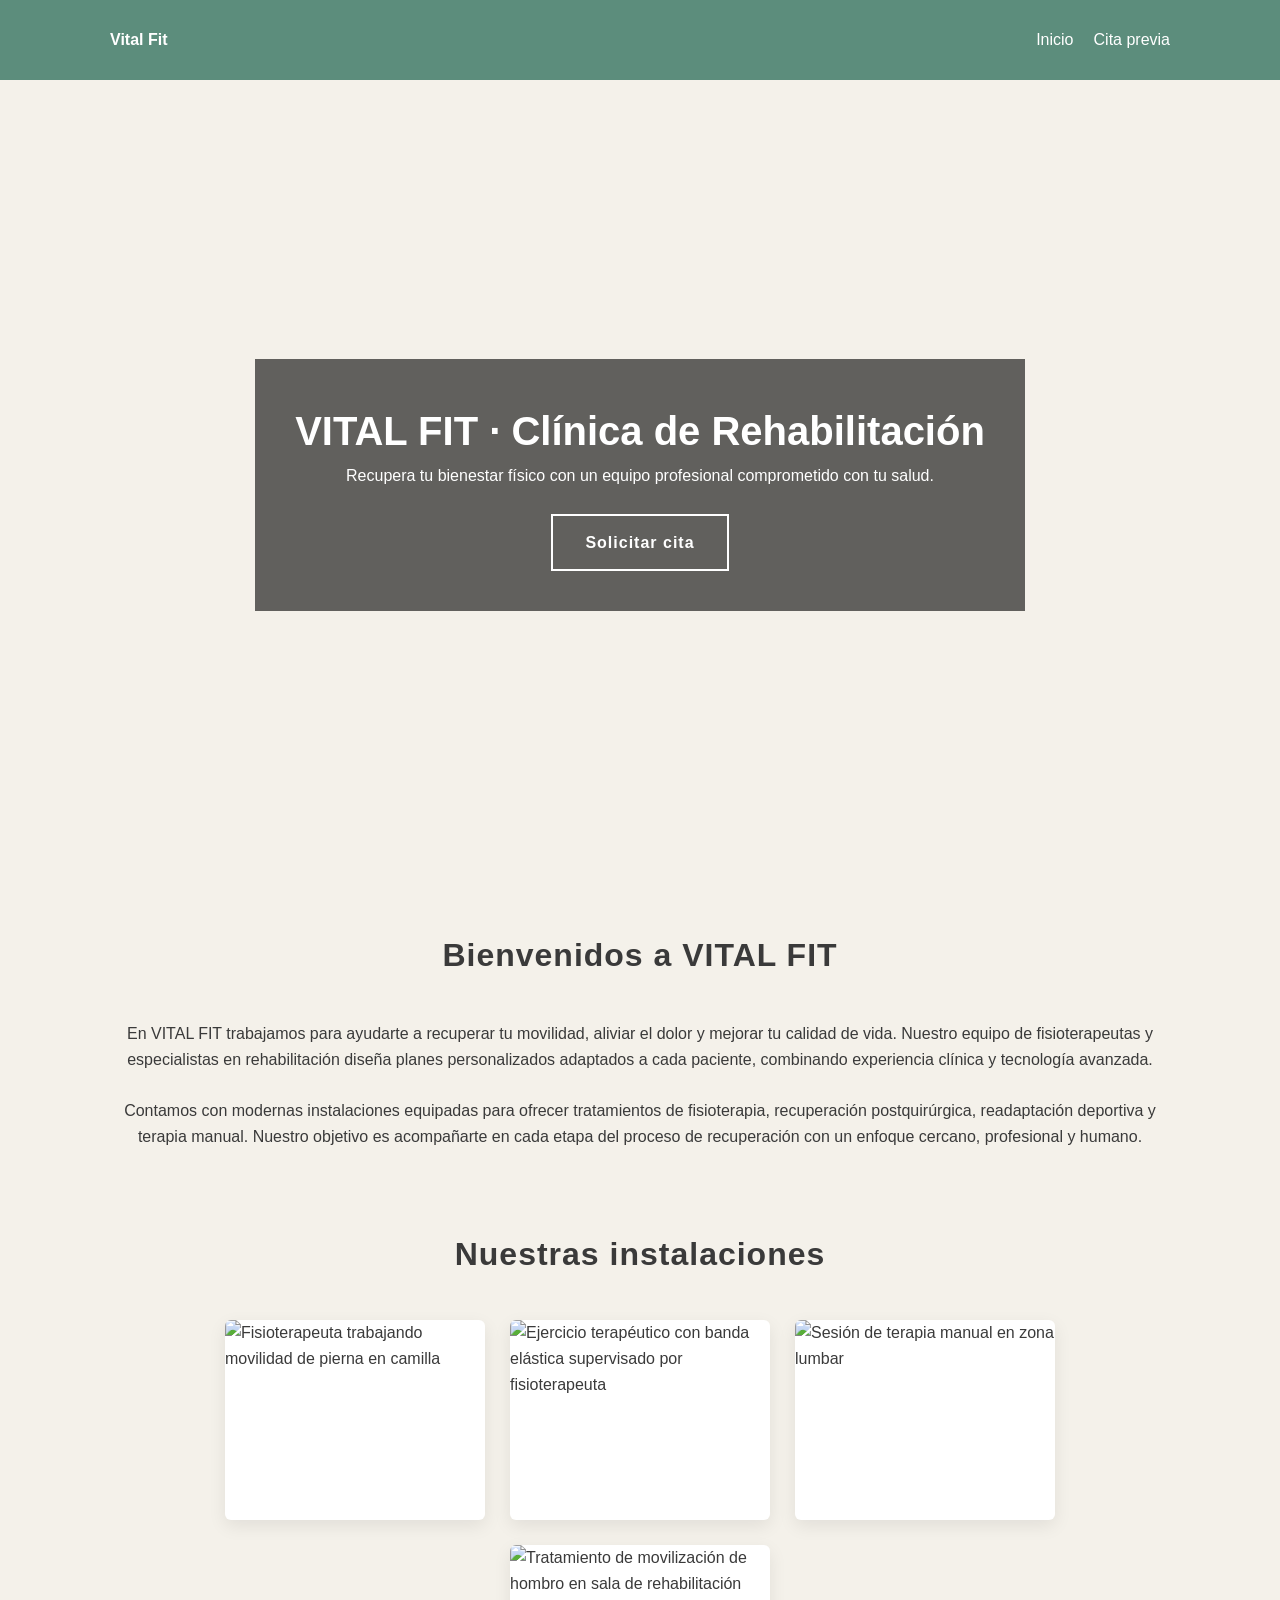
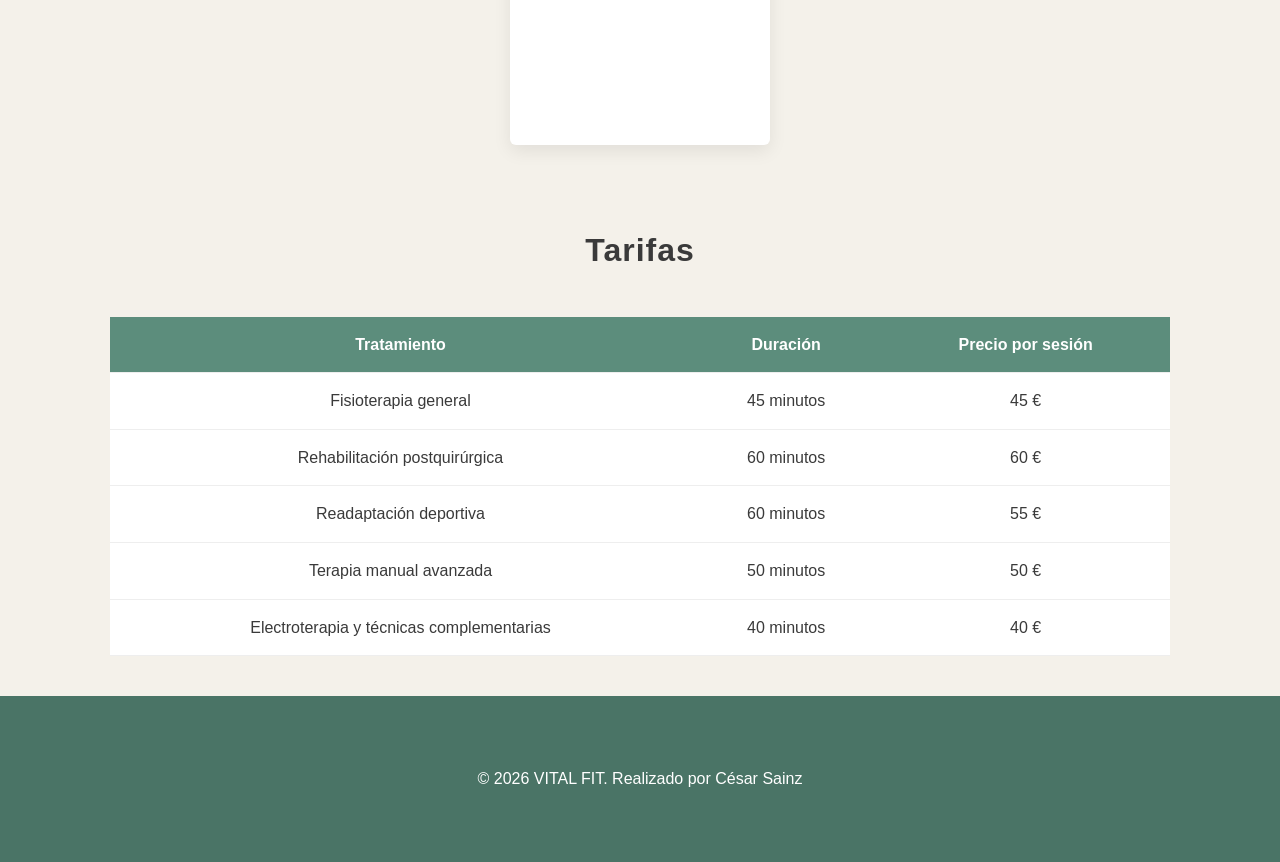
==== index.html @ 0e2b8ab7 "Add files via upload" ====
<!DOCTYPE html>
<html lang="es">
<head>
    <meta charset="UTF-8">
    <meta name="viewport" content="width=device-width, initial-scale=1.0">
    <title>Vital Fit</title>
    <link rel="stylesheet" href="style.css">
</head>
<body>

<header>
    <nav class="nav container">
        <div class="logo">Vital Fit</div>
        <!-- Sustituimos el div por una lista desordenada -->
        <ul class="menu">
            <li><a href="index.html">Inicio</a></li>
            <li><a href="cita-previa.html" class="btn-nav">Cita previa</a></li>
        </ul>
    </nav>
</header>

<main>

    <!-- HERO -->
    <section class="hero">
        <div class="hero-overlay">
            <h1>VITAL FIT · Clínica de Rehabilitación</h1>
            <p>Recupera tu bienestar físico con un equipo profesional comprometido con tu salud.</p>
            <a href="cita-previa.html" class="btn-cta">Solicitar cita</a>
        </div>
    </section>

    <!-- BIENVENIDA -->
    <section class="container text-center">
        <h2>Bienvenidos a VITAL FIT</h2>
        <p>
        En VITAL FIT trabajamos para ayudarte a recuperar tu movilidad,
        aliviar el dolor y mejorar tu calidad de vida. Nuestro equipo de
        fisioterapeutas y especialistas en rehabilitación diseña planes
        personalizados adaptados a cada paciente, combinando experiencia
        clínica y tecnología avanzada.
        </p>
    </br>
        <p>
        Contamos con modernas instalaciones equipadas para ofrecer
        tratamientos de fisioterapia, recuperación postquirúrgica,
        readaptación deportiva y terapia manual. Nuestro objetivo es
        acompañarte en cada etapa del proceso de recuperación con un
        enfoque cercano, profesional y humano.
        </p>
    </section>

    <!-- GALERÍA -->
    <section class="container">
        <h2 class="text-center">Nuestras instalaciones</h2>
        <div class="galeria">

           <figure>
                <img src="img/rehabilitacion-pierna-camilla.jpg"
                 alt="Fisioterapeuta trabajando movilidad de pierna en camilla">
            </figure>

            <figure>
                <img src="img/ejercicio-terapeutico-banda-elastica.jpg"
                 alt="Ejercicio terapéutico con banda elástica supervisado por fisioterapeuta">
            </figure>

            <figure>
                <img src="img/terapia-manual-espalda.jpg"
                 alt="Sesión de terapia manual en zona lumbar">
            </figure>

            <figure>
                <img src="img/movilizacion-hombro-clinica.jpg"
                 alt="Tratamiento de movilización de hombro en sala de rehabilitación">
            </figure>
        </div>
    </section>

    <!-- TARIFAS -->
    <section class="container">
        <h2 class="text-center">Tarifas</h2>
        <div class="tabla-wrapper">
            <table>
            <thead>
                <tr>
                    <th>Tratamiento</th>
                    <th>Duración</th>
                    <th>Precio por sesión</th>
                </tr>
            </thead>
            <tbody>
                <tr>
                    <td>Fisioterapia general</td>
                    <td>45 minutos</td>
                    <td>45 €</td>
                </tr>
                <tr>
                    <td>Rehabilitación postquirúrgica</td>
                    <td>60 minutos</td>
                    <td>60 €</td>
                </tr>
                <tr>
                    <td>Readaptación deportiva</td>
                    <td>60 minutos</td>
                    <td>55 €</td>
                </tr>
                <tr>
                    <td>Terapia manual avanzada</td>
                    <td>50 minutos</td>
                    <td>50 €</td>
                </tr>
                <tr>
                    <td>Electroterapia y técnicas complementarias</td>
                    <td>40 minutos</td>
                    <td>40 €</td>
                </tr>
            </tbody>
        </table>
        </div>
    </section>

</main>

<footer>
    <div class="container footer-content">
        <p>© 2026  VITAL FIT. Realizado por César Sainz</p>
    </div>
</footer>

</body>
</html>
---- style.css ----
/* =========================
   RESET
========================= */
*{
    margin:0;
    padding:0;
    box-sizing:border-box;
}

/* =========================
   BASE
========================= */
body{
    font-family:Arial, sans-serif;
    background:#F4F1EA;
    color:#3A3A3A;
    line-height:1.6;
    padding-top:80px; /* Compensación header fixed */
}

h2{
    font-size:2rem;
    font-weight:700;
    text-align:center;
    margin-bottom:40px;
    letter-spacing:1px;
    position:relative;
}

/* =========================
   UTILIDADES
========================= */
.container{
    max-width:1100px;
    margin:auto;
    padding:40px 20px;
}

.text-center{
    text-align:center;
}

/* =========================
   ACCESIBILIDAD - FOCUS
========================= */
a:focus,
button:focus,
input:focus,
textarea:focus,
select:focus {
    outline: 3px solid #C9A74D;
    outline-offset: 3px;
}

:focus:not(:focus-visible) {
    outline: none;
}

/* =========================
   HEADER / NAV
========================= */
header{
    position:fixed;
    top:0;
    left:0;
    width:100%;
    height:80px;
    background:#5C8D7C;
    z-index:1000;
    display:flex;
    align-items:center;
}

.nav{
    display:flex;
    justify-content:space-between;
    align-items:center;
    width:100%;
    padding:0 20px;
}

.logo{
    color:white;
    font-weight:bold;
}

.menu{
    list-style:none;
    display:flex;
    align-items:center;
    gap:20px;
}

.menu a{
    color:white;
    text-decoration:none;
    transition:opacity 0.3s ease;
}

.menu a:hover{
    opacity:0.8;
}

/* =========================
   HERO
========================= */
.hero{
    height:90vh;
    background:url("img/hero.jpg") center/cover no-repeat;
    display:flex;
    align-items:center;
    justify-content:center;
}

.hero-overlay{
    background:rgba(0,0,0,0.6);
    padding:40px;
    text-align:center;
    color:white;
}

.hero h1{
    font-size:2.5rem;
    margin-bottom:0;
}

.btn-cta{
    display:inline-block;
    margin-top:25px;
    padding:14px 32px;
    background:transparent;
    color:#fff;
    border:2px solid #fff;
    text-decoration:none;
    font-weight:bold;
    letter-spacing:1px;
    transition:all 0.3s ease;
}

.btn-cta:hover{
    background:#fff;
    color:#5C8D7C;
}

/* =========================
   GALERÍA
========================= */
.galeria{
    display:flex;
    flex-wrap:wrap;
    justify-content:center;
    gap:25px;
}

.galeria figure{
    width:260px;
    overflow:hidden;
    border-radius:6px;
    background:white;
    box-shadow:0 6px 18px rgba(0,0,0,0.08);
    transition:transform 0.3s ease, box-shadow 0.3s ease;
}

.galeria figure:hover{
    transform:translateY(-5px);
    box-shadow:0 10px 25px rgba(0,0,0,0.15);
}

.galeria img{
    width:100%;
    height:200px;
    object-fit:cover;
    display:block;
}

/* =========================
   TABLA
========================= */
.tabla-wrapper{
    overflow-x:auto;
}

table{
    width:100%;
    background:white;
    border-collapse:collapse;
}

thead{
    background:#5C8D7C;
    color:white;
}

th, td{
    padding:15px;
    text-align:center;
    border-bottom:1px solid #eee;
}

/* =========================
   FORMULARIO
========================= */
.formulario{
    padding-top:120px;
}

.formulario form{
    display:flex;
    flex-direction:column;
    gap:30px;
    max-width:700px;
    margin:auto;
}

fieldset{
    border:1px solid #e5e5e5;
    padding:35px;
    border-radius:8px;
    background:#fff;
    display:flex;
    flex-direction:column;
    gap:18px;
}

legend{
    padding:0 12px;
    font-weight:bold;
    font-size:0.9rem;
    letter-spacing:1px;
    text-transform:uppercase;
    color:#111;
}

label{
    font-size:0.9rem;
    font-weight:600;
    margin-bottom:4px;
}

input,
textarea,
select{
    width:100%;
    padding:12px 14px;
    border:1px solid #bbb; /* más contraste */
    background:#ffffff; /* más limpio */
    border-radius:4px;
    font-size:0.95rem;
    transition:all 0.2s ease;
}

textarea{
    min-height:130px;
    resize:vertical;
}

input:hover,
textarea:hover,
select:hover{
    border-color:#bbb;
}

input:focus,
textarea:focus,
select:focus{
    outline:none;
    border-color:#5C8D7C;
    box-shadow:0 0 0 2px rgba(92,141,124,0.2);
    background:#fff;
}

.checkbox{
    display:flex;
    align-items:center;
    justify-content:center;
    gap:12px;
    margin-top:10px;
    font-size:0.9rem;
}

.checkbox input{
    width:18px;
    height:18px;
    cursor:pointer;
}

.checkbox label{
    margin:0;
    font-weight:500;
    cursor:pointer;
}

button{
    padding:14px;
    background:#5C8D7C;
    color:white;
    border:none;
    font-weight:600;
    letter-spacing:1px;
    cursor:pointer;
    transition:background 0.3s ease;
}

button:hover{
    background:#4A7466;
}

/* =========================
   FOOTER
========================= */
footer{
    background:#4A7466;
    color:white;
    padding:30px 0;
}

.footer-content{
    display:flex;
    justify-content:center;
    align-items:center;
    flex-wrap:wrap;
}

footer a{
    color:white;
    text-decoration:none;
    margin-left:15px;
}

/* =========================
   RESPONSIVE
========================= */
@media (max-width:768px){

    header{
        height:auto;
        padding:15px 0;
    }

    body{
        padding-top:120px; /* ajusta según lo que ocupe */
    }

    .nav{
        flex-direction:column;
        gap:15px;
    }

    .menu{
        flex-direction:column;
        align-items:center;
    }

    .hero h1{
        font-size:1.8rem;
    }

    .galeria figure{
        width:45%;
    }

    .footer-content{
        flex-direction:column;
        gap:10px;
        text-align:center;
    }
}

@media (max-width:480px){

    .galeria figure{
        width:100%;
    }
}
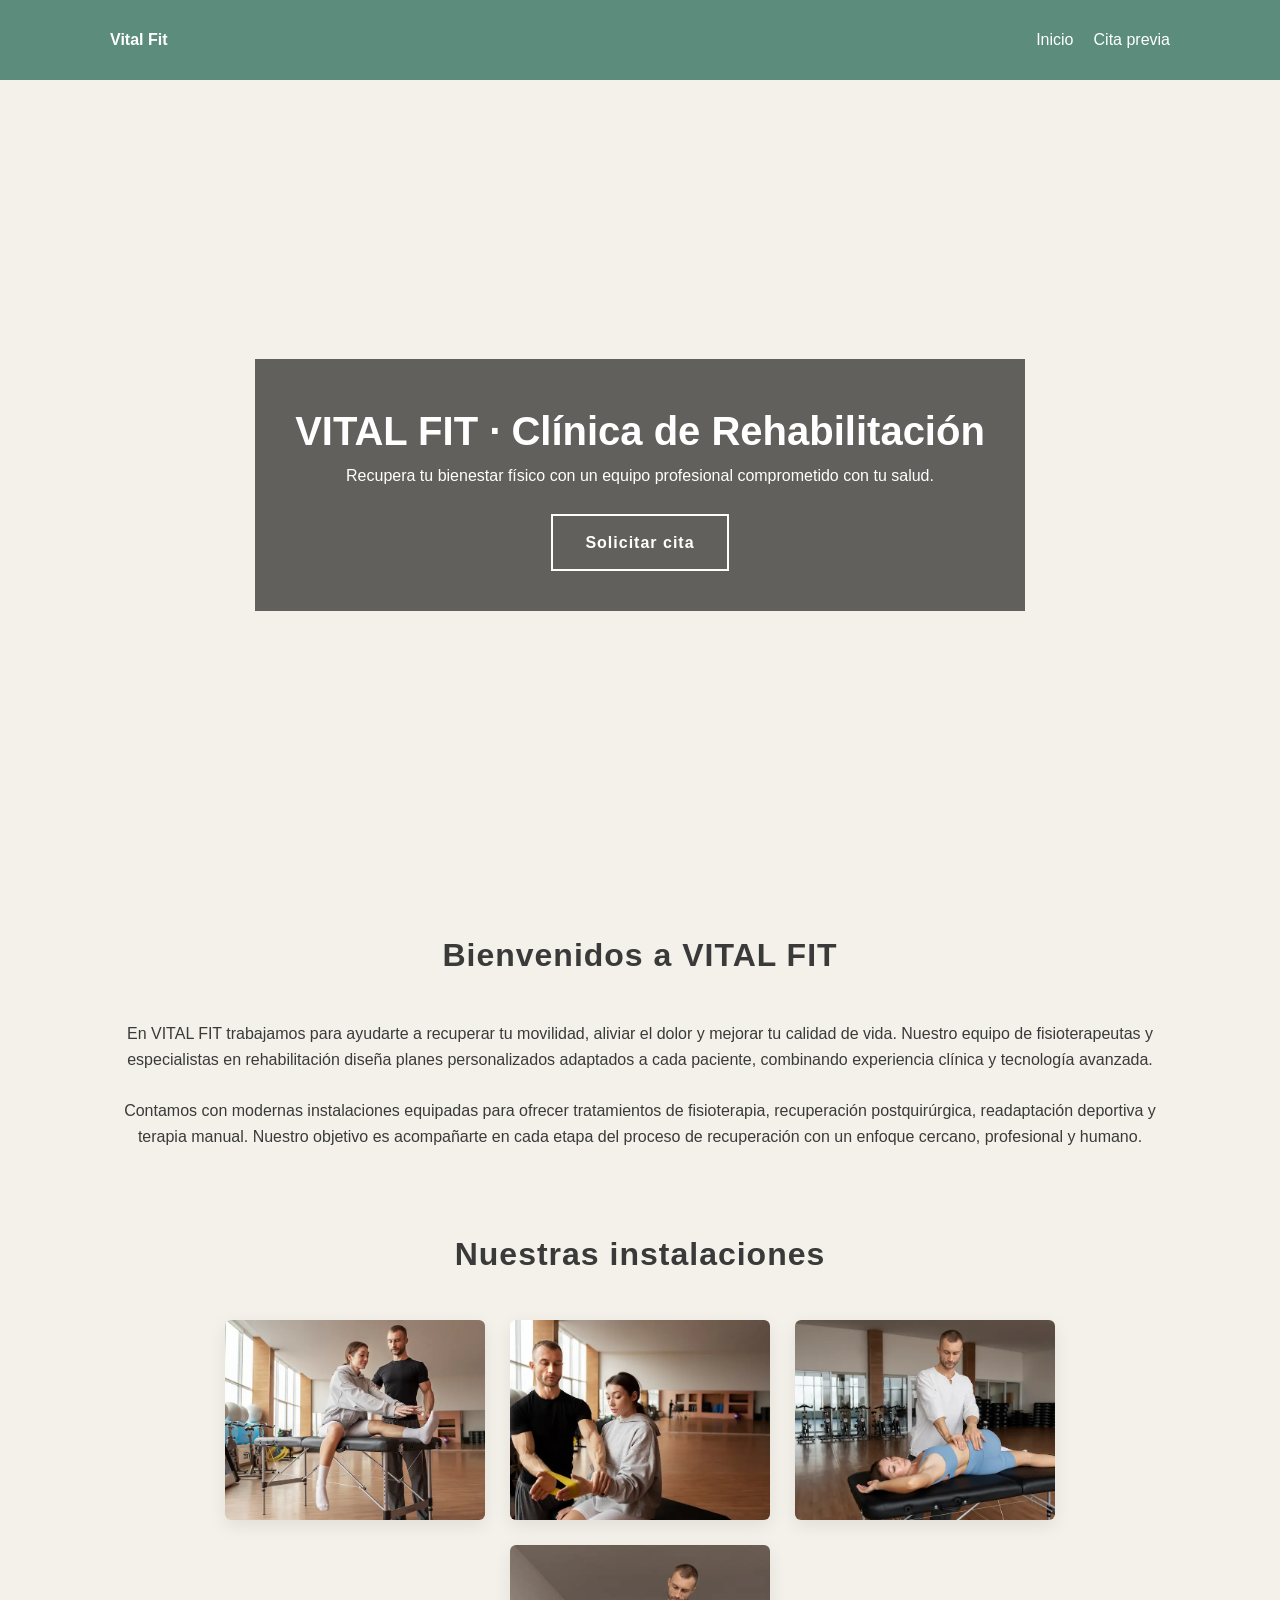
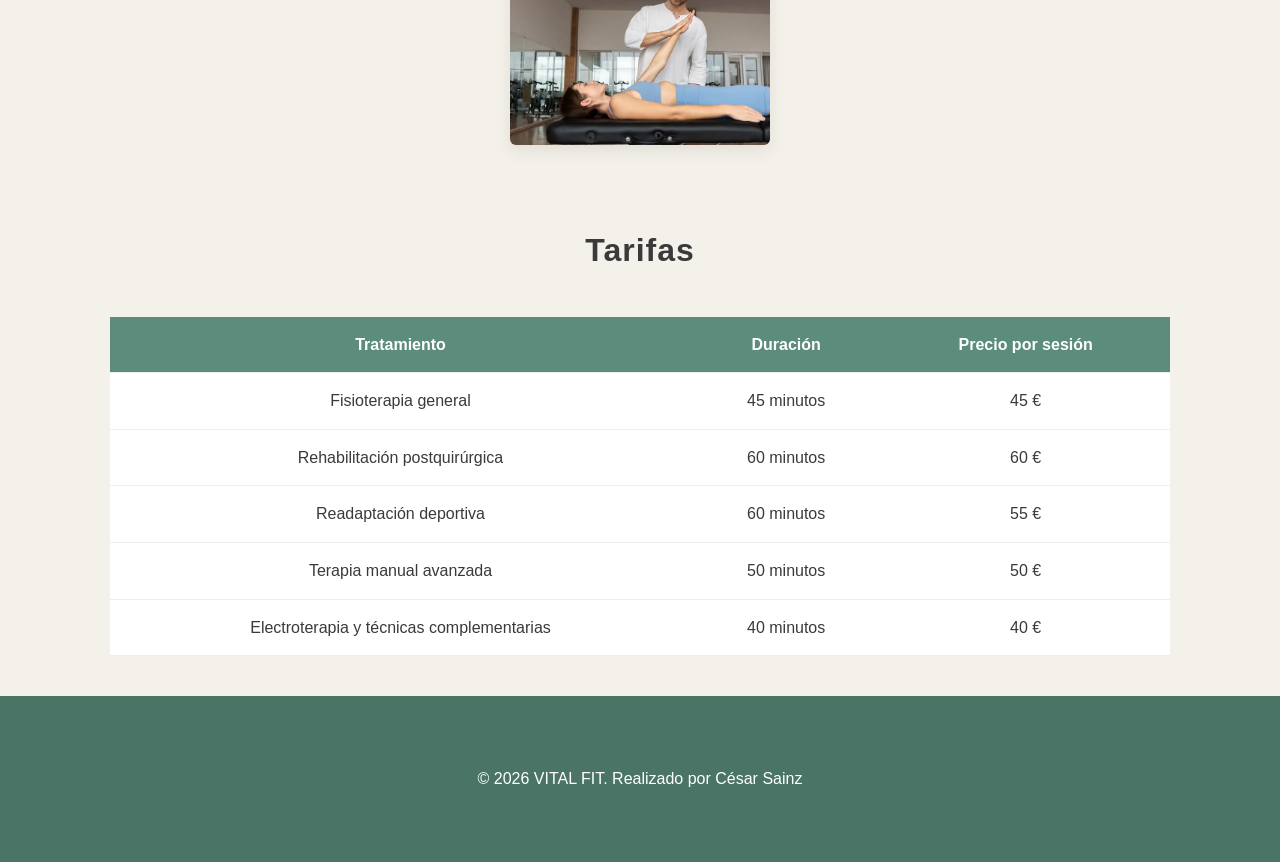
==== commit c51998f0: "Update index.html" ====
--- a/index.html
+++ b/index.html
@@ -56,22 +56,22 @@
         <div class="galeria">
 
            <figure>
-                <img src="img/rehabilitacion-pierna-camilla.jpg"
+                <img src="images/rehabilitacion-pierna-camilla.webp"
                  alt="Fisioterapeuta trabajando movilidad de pierna en camilla">
             </figure>
 
             <figure>
-                <img src="img/ejercicio-terapeutico-banda-elastica.jpg"
+                <img src="images/ejercicio-terapeutico-banda-elastica.webp"
                  alt="Ejercicio terapéutico con banda elástica supervisado por fisioterapeuta">
             </figure>
 
             <figure>
-                <img src="img/terapia-manual-espalda.jpg"
+                <img src="images/terapia-manual-espalda.webp"
                  alt="Sesión de terapia manual en zona lumbar">
             </figure>
 
             <figure>
-                <img src="img/movilizacion-hombro-clinica.jpg"
+                <img src="images/movilizacion-hombro-clinica.webp"
                  alt="Tratamiento de movilización de hombro en sala de rehabilitación">
             </figure>
         </div>
@@ -129,4 +129,4 @@
 </footer>
 
 </body>
-</html>+</html>
